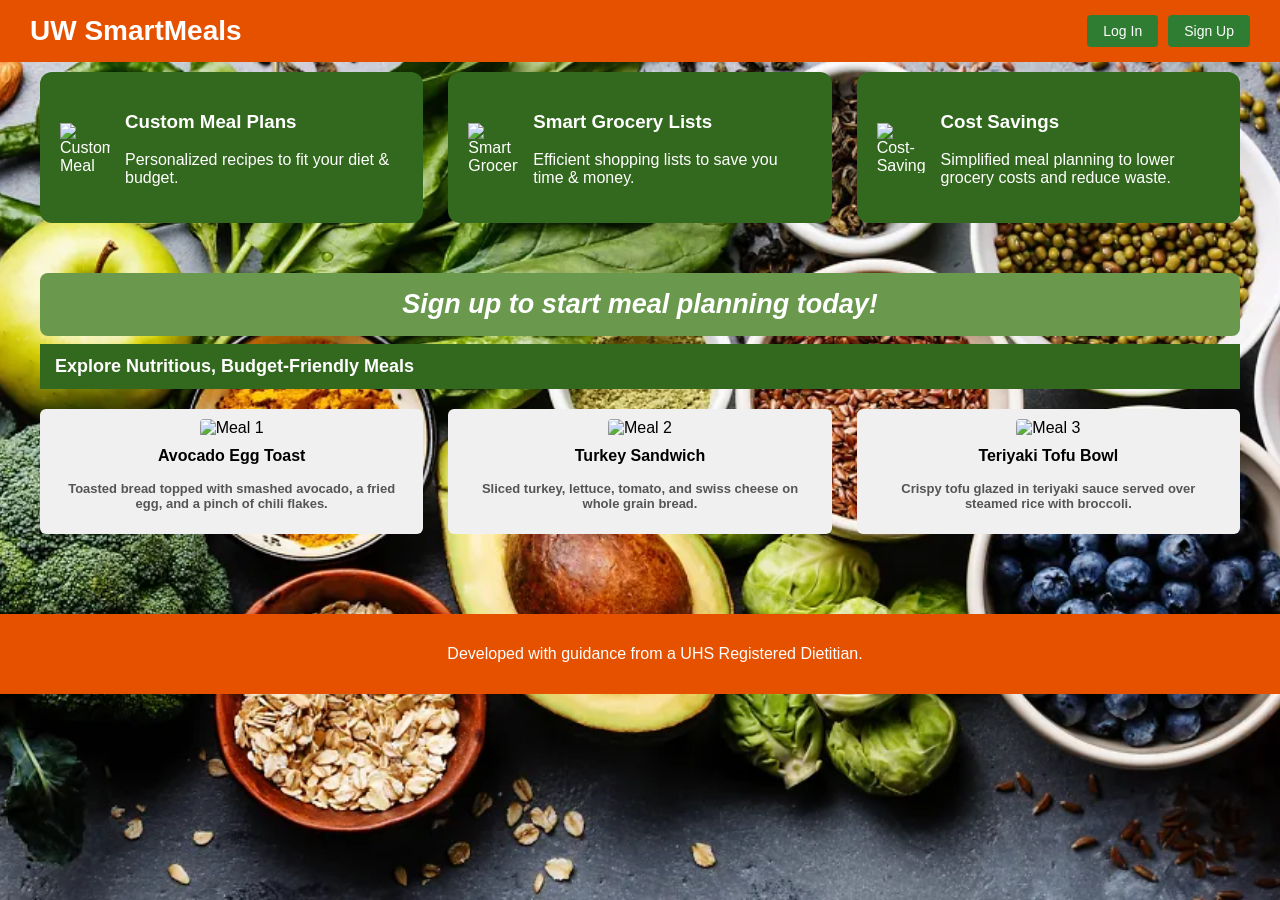
==== index.html @ f25e96b3 "Created image folders for each html file" ====
<!doctype html>
<html lang="en">
  <head>
    <meta charset="UTF-8" />
    <meta name="viewport" content="width=device-width, initial-scale=1.0" />
    <title>UW SmartMeals Project</title>
    <link rel="stylesheet" href="style.css" />
  </head>

  <body>
    <!-- Header -->
    <header class="header">
      <h1 class="logo">UW SmartMeals</h1>

      <div class="auth-buttons">
        <a href="login.html" class="btn login" class="">Log In</a>
        <a href="signup.html" class="btn signup">Sign Up</a>
      </div>
    </header>

    <!-- Features -->
    <div class="features">
      <div class="feature-box">
        <div class="feature-content">
          <img
            src="images/Index.html images/CalendarIcon.png"
            alt="Custom Meal Plans Icon"
            class="feature-icon"
          />
          <div>
            <h3>Custom Meal Plans</h3>
            <p>Personalized recipes to fit your diet & budget.</p>
          </div>
        </div>
      </div>

      <div class="feature-box">
        <div class="feature-content">
          <img
            src="images/Index.html images/GroceryCart.png"
            alt="Smart Grocery Lists Icon"
            class="feature-icon"
          />
          <div>
            <h3>Smart Grocery Lists</h3>
            <p>Efficient shopping lists to save you time & money.</p>
          </div>
        </div>
      </div>

      <div class="feature-box">
        <div class="feature-content">
          <img
            src="images/Index.html images/PiggyBank.png"
            alt="Cost-Saving Tips Icon"
            class="feature-icon"
          />
          <div>
            <h3>Cost Savings</h3>
            <p>
              Simplified meal planning to lower grocery costs and reduce waste.
            </p>
          </div>
        </div>
      </div>
    </div>

    <!-- Main Dashboard -->
    <div class="main-layout">
      <div class="meal-section">
        <div class="signup-cta">Sign up to start meal planning today!</div>
        <div class="section-title">
          Explore Nutritious, Budget-Friendly Meals
        </div>
        <div class="meal-cards">
          <div class="meal-card">
            <img
              src="images/Index.html images/AvocadoEggToast.jpg"
              alt="Meal 1"
            />
            <p class="meal-title">Avocado Egg Toast</p>
            <p class="meal-desc">
              Toasted bread topped with smashed avocado, a fried egg, and a
              pinch of chili flakes.
            </p>
          </div>
          <div class="meal-card">
            <img
              src="images/Index.html images/TurkeySandwich.jpg"
              alt="Meal 2"
            />
            <p class="meal-title">Turkey Sandwich</p>
            <p class="meal-desc">
              Sliced turkey, lettuce, tomato, and swiss cheese on whole grain
              bread.
            </p>
          </div>
          <div class="meal-card">
            <img
              src="images/Index.html images/TerriyakiTofuBowl.jpg"
              alt="Meal 3"
            />
            <p class="meal-title">Teriyaki Tofu Bowl</p>
            <p class="meal-desc">
              Crispy tofu glazed in teriyaki sauce served over steamed rice with
              broccoli.
            </p>
          </div>
        </div>
      </div>
    </div>

    <!-- Footer -->
    <footer class="footer">
      <p>Developed with guidance from a UHS Registered Dietitian.</p>
    </footer>
  </body>
</html>
---- style.css ----
/* Body / Global Styles */
body {
  margin: 0;
  font-family: Arial, Helvetica, sans-serif;
  background-image: url("Images/UWSmartMealsBckgrnd.webp");
  background-size: cover;
  background-position: center;
  background-repeat: no-repeat;
  min-height: 100vh;
  display: flex;
  flex-direction: column;
  background-color: #e65100;
}

/* formatting */
html,
body {
  height: 100%;
  margin: 0;
}

main {
  flex: 1;
}

/* Header */
.header {
  display: flex;
  justify-content: space-between;
  align-items: center;
  background-color: #e65100;
  padding: 15px 30px;
  width: 100%;
  box-sizing: border-box;
}

.logo {
  color: white;
  margin: 0;
  font-size: 28px;
  font-weight: bold;
  text-decoration: none;
}

/* Buttons */
.auth-buttons {
  display: flex;
  gap: 10px;
}

.btn {
  padding: 8px 16px;
  font-size: 14px;
  border-radius: 4px;
  text-decoration: none;
  display: inline-block;
  transition: all 0.2s ease;
  cursor: pointer;
}

.btn:hover {
  transform: translateY(-3px);
}

.login {
  background-color: #2e7d32;
  color: white;
}

.signup {
  background-color: #2e7d32;
  color: white;
}

.signup-cta {
  background-color: #6a994e;
  color: white;
  text-align: center;
  font-size: 27px;
  font-weight: bold;
  font-style: italic;
  padding: 16px;
  border-radius: 8px;
  margin-bottom: 8px;
}

/* Sign Up / Login Pages */
.signup-body {
  min-height: 100vh;
  display: flex;
  flex-direction: column;
}

.signup-page {
  flex: 1;
  display: flex;
  justify-content: center;
  align-items: center;
  padding: 50px 20px;
}

.signup-container {
  background-color: white;
  width: 100%;
  max-width: 700px;
  padding: 35px;
  border-radius: 12px;
  box-shadow: 0 4px 15px rgba(0, 0, 0, 0.1);
}

.signup-container h2 {
  margin-top: 0;
  color: #c5050c;
  text-align: center;
}

.signup-container p {
  text-align: center;
  margin-bottom: 25px;
}

.signup-form {
  display: flex;
  flex-direction: column;
  gap: 18px;
}

.form-row {
  display: flex;
  gap: 20px;
}

.form-group {
  display: flex;
  flex-direction: column;
  flex: 1;
}

.form-group label {
  margin-bottom: 6px;
  font-weight: bold;
}

.form-group input {
  padding: 12px;
  border: 1px solid #ccc;
  border-radius: 8px;
  font-size: 1rem;
}

.primary-btn {
  background-color: #c5050c;
  color: white;
  border: none;
  padding: 14px;
  border-radius: 8px;
  font-size: 1rem;
  font-weight: bold;
  cursor: pointer;
}

.login-link a {
  color: #c5050c;
  font-weight: bold;
  text-decoration: none;
}

/* Feature Boxes */
.features {
  display: flex;
  gap: 25px;
  padding: 10px 40px;
}

.feature-box {
  flex: 1;
  text-decoration: none;
  color: white;
  background-color: #33691e;
  padding: 20px;
  border-radius: 12px;
  transition:
    transform 0.2s,
    background 0.2s;
}

.feature-content {
  display: flex;
  align-items: center;
  gap: 15px;
}

.feature-icon {
  width: 50px;
  height: 50px;
}

/* Main Layout */
.main-layout {
  display: flex;
  gap: 40px;
  padding: 40px;
  align-items: flex-start;
}

/* Contact Box (LEFT) */
.contact-box {
  background-color: #3f5f0b;
  color: white;
  padding: 20px;
  width: 300px;
  border-radius: 8px;
  box-sizing: border-box;
}

.contact-box input,
.contact-box textarea {
  width: 100%;
  box-sizing: border-box;
  padding: 10px;
  border: none;
  border-radius: 4px;
  margin-bottom: 12px;
  font-size: 14px;
}

.contact-box h3 {
  margin-top: 0;
  margin-bottom: 15px;
}

.contact-box label {
  display: block;
  margin-top: 10px;
  margin-bottom: 5px;
}

.contact-box textarea {
  height: 120px;
  resize: none;
}

/* Meal Section (RIGHT) */
.meal-section {
  flex: 1;
}

.meal-cards {
  display: flex;
  gap: 25px;
  width: 100%;
}

.meal-card {
  background-color: #6a994e;
  border-radius: 6px;
  text-align: center;
  flex: 1;
  padding: 10px;
}

.meal-title {
  margin-top: 10px;
  font-weight: bold;
  font-size: 16px;
}

.meal-desc {
  font-size: 13px;
  color: #555;
  margin-top: 5px;
  padding: 0 8px;
}

.section-title {
  background-color: #33691e;
  color: white;
  padding: 12px 15px;
  margin-bottom: 20px;
  font-weight: bold;
  font-size: 18px;
}

/* Meal Cards */
.meal-cards {
  display: flex;
  gap: 25px;
}

.meal-card {
  background: #f0f0f0;
  border-radius: 6px;
  text-align: center;
  width: 220px;
  padding: 10px;
}

.meal-card img {
  width: 100%;
  height: 130px;
  object-fit: cover;
  border-radius: 4px;
}

.meal-card p {
  margin-top: 10px;
  font-weight: bold;
}

/* Footer */
.footer {
  background-color: #e65100;
  color: white;
  text-align: center;
  padding: 15px;
  margin-top: 40px;
  width: 100%;
}

/* Meal Plan Grid */
.meal-grid {
  display: flex;
  justify-content: space-around;
  margin: 0 20px 20px 20px;
  gap: 20px;
}

.meal-column {
  flex: 1;
}

.meal-column h3 {
  background-color: #e65100;
  color: white;
  text-align: center;
  margin: 0;
  padding: 8px;
  border-radius: 4px 4px 0 0;
}

/* Meal slots */
.meal-boxes {
  display: flex;
  justify-content: space-between;
  margin-top: 10px;
}

.meal-box {
  width: 32%;
  height: 100px;
  background: rgba(255, 255, 255, 0.85);
  border: 2px dashed #999;
  display: flex;
  align-items: flex-end;
  justify-content: center;
  position: relative;
  border-radius: 6px;
}

.meal-label {
  background-color: #e65100;
  color: white;
  width: 100%;
  text-align: center;
  position: absolute;
  bottom: 0;
  font-size: 12px;
  padding: 2px 0;
}

/* Bottom layout */
.bottom-section {
  display: flex;
  gap: 25px;
  margin: 20px;
}

/* Recipes section */
.recipes {
  flex: 3;
}

.recipe-cards {
  display: flex;
  gap: 20px;
}

/* Card */
.card {
  background: #f0f0f0;
  border-radius: 6px;
  text-align: center;
  width: 30%;
  padding: 10px;
}

.card img {
  width: 100%;
  height: 140px;
  object-fit: cover;
  border-radius: 4px;
}

.card-title {
  margin-top: 10px;
  font-weight: bold;
  background-color: #e65100;
  color: white;
  padding: 5px;
  border-radius: 4px;
}

/* Grocery list */
.grocery {
  flex: 1;
  background-color: #33691e;
  color: white;
  padding: 15px;
  border-radius: 8px;
}

.grocery-box {
  background: white;
  color: black;
  padding: 10px;
  margin: 10px 0;
  border-radius: 4px;
}

.grocery button {
  width: 100%;
  padding: 10px;
  background-color: #e65100;
  border: none;
  color: white;
  border-radius: 4px;
  cursor: pointer;
}

.grocery button:hover {
  background-color: #bf360c;
}

/* Filter Box */
.filter-box {
  background-color: #3f5f0b;
  color: white;
  padding: 20px;
  flex: 0 0 20%;
  border-radius: 8px;
  box-sizing: border-box;
  margin-right: 20px;
}

.filter-box input,
.filter-box textarea {
  width: 100%;
  box-sizing: border-box;
  padding: 10px;
  border: none;
  border-radius: 4px;
  margin-bottom: 12px;
  font-size: 14px;
}

.filter-box h3 {
  margin-top: 0;
  margin-bottom: 15px;
}

.filter-box label {
  display: block;
  margin-top: 10px;
  margin-bottom: 5px;
}

.filter-box textarea {
  height: 120px;
  resize: none;
}

/* Checkboxes */
.meal-filter-box {
  background-color: white;
}

.checkbox-container {
  display: flex;
  flex-direction: column;
  align-items: flex-start;
}

.checkbox-item {
  display: flex;
  align-items: center;
  margin-bottom: 5px;
}

.checkbox-text {
  color: black;
  margin-left: 8px;
  white-space: nowrap;
}

/* Search Container */
.search-container {
  background-color: #3f5f0b;
  color: white;
  padding: 20px 40px 20px 20px;
  flex: 0 0 70%;
  border-radius: 8px;
  box-sizing: border-box;
}

.search-container h3 {
  margin-top: 0;
  margin-bottom: 15px;
}

.search-input {
  width: 100%;
  box-sizing: border-box;
  padding: 10px;
  border: none;
  border-radius: 4px;
  margin-bottom: 12px;
  font-size: 14px;
  background-color: white;
}

.recipes-container {
  display: flex;
  flex-direction: column;
  gap: 20px;
  padding-top: 20px;
  background-color: #e65100;
}

.recipe-item {
  display: flex;
  align-items: flex-start;
  margin-bottom: 15px;
}

.recipe-image {
  width: 150px;
  height: 120px;
  object-fit: cover;
  border-radius: 4px;
  margin-right: 15px;
  margin-left: 20px;
}

.recipe-details {
  display: flex;
  flex-direction: column;
}

.recipe-text {
  font-size: 16px;
  color: white;
  margin-bottom: 5px;
}

.recipe-description {
  background: white;
  border: 1px solid black;
  padding: 8px;
  border-radius: 4px;
  font-size: 14px;
  color: black;
  width: 550px;
  height: 60px;
  display: flex;
  align-items: center;
}

.description-row {
  display: flex;
  justify-content: space-between;
  align-items: center;
  gap: 10px;
}

.add-button {
  background: white;
  border: 1px solid black;
  color: black;
  padding: 5px 10px;
  border-radius: 4px;
  cursor: pointer;
  font-size: 14px;
  width: 150px;
  height: 40px;
  margin-right: 20px;
}

/* Content Wrapper */
.content-wrapper {
  display: flex;
  justify-content: space-around;
  align-items: flex-start;
  margin-top: 20px;
  width: 100%;
  padding: 0 20px;
  box-sizing: border-box;
}
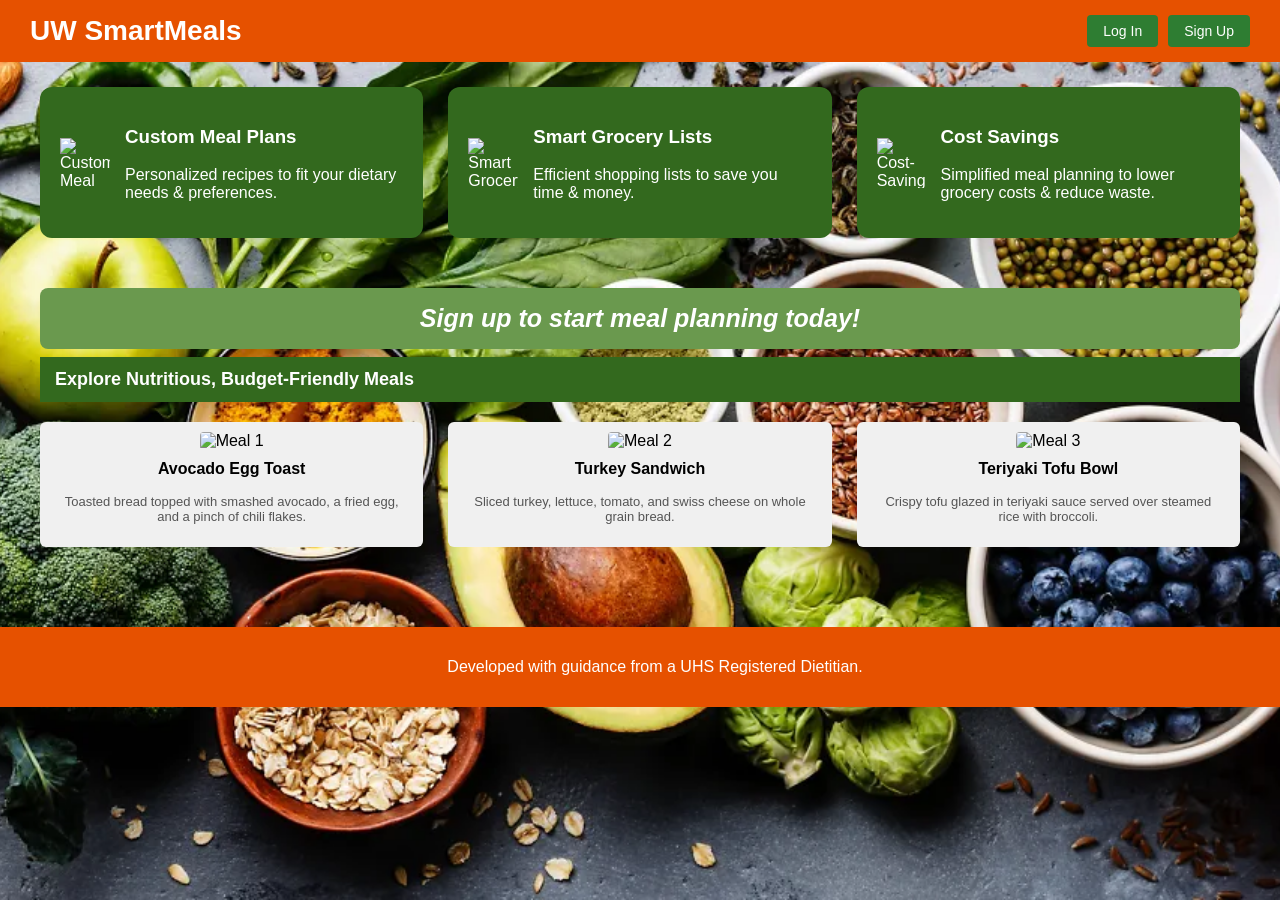
==== commit e2456891: "adding grocery list page and formatting issues" ====
--- a/index.html
+++ b/index.html
@@ -1,4 +1,4 @@
-<!doctype html>
+<!DOCTYPE html>
 <html lang="en">
   <head>
     <meta charset="UTF-8" />
@@ -29,7 +29,7 @@
           />
           <div>
             <h3>Custom Meal Plans</h3>
-            <p>Personalized recipes to fit your diet & budget.</p>
+            <p>Personalized recipes to fit your dietary needs & preferences.</p>
           </div>
         </div>
       </div>
@@ -58,7 +58,7 @@
           <div>
             <h3>Cost Savings</h3>
             <p>
-              Simplified meal planning to lower grocery costs and reduce waste.
+              Simplified meal planning to lower grocery costs & reduce waste.
             </p>
           </div>
         </div>
@@ -97,7 +97,7 @@
           </div>
           <div class="meal-card">
             <img
-              src="images/Index.html images/TerriyakiTofuBowl.jpg"
+              src="images/Index.html images/TeriyakiTofuBowl.jpg"
               alt="Meal 3"
             />
             <p class="meal-title">Teriyaki Tofu Bowl</p>
--- a/style.css
+++ b/style.css
@@ -12,7 +12,6 @@
   background-color: #e65100;
 }
 
-/* formatting */
 html,
 body {
   height: 100%;
@@ -43,7 +42,8 @@
 }
 
 /* Buttons */
-.auth-buttons {
+.auth-buttons,
+.nav {
   display: flex;
   gap: 10px;
 }
@@ -62,26 +62,10 @@
   transform: translateY(-3px);
 }
 
-.login {
-  background-color: #2e7d32;
-  color: white;
-}
-
+.login,
 .signup {
   background-color: #2e7d32;
   color: white;
-}
-
-.signup-cta {
-  background-color: #6a994e;
-  color: white;
-  text-align: center;
-  font-size: 27px;
-  font-weight: bold;
-  font-style: italic;
-  padding: 16px;
-  border-radius: 8px;
-  margin-bottom: 8px;
 }
 
 /* Sign Up / Login Pages */
@@ -169,7 +153,7 @@
 .features {
   display: flex;
   gap: 25px;
-  padding: 10px 40px;
+  padding: 25px 40px;
 }
 
 .feature-box {
@@ -199,64 +183,61 @@
 .main-layout {
   display: flex;
   gap: 40px;
-  padding: 40px;
+  padding: 25px 40px 40px;
   align-items: flex-start;
 }
 
-/* Contact Box (LEFT) */
-.contact-box {
-  background-color: #3f5f0b;
-  color: white;
-  padding: 20px;
-  width: 300px;
-  border-radius: 8px;
-  box-sizing: border-box;
-}
-
-.contact-box input,
-.contact-box textarea {
-  width: 100%;
-  box-sizing: border-box;
-  padding: 10px;
-  border: none;
-  border-radius: 4px;
-  margin-bottom: 12px;
-  font-size: 14px;
-}
-
-.contact-box h3 {
-  margin-top: 0;
-  margin-bottom: 15px;
-}
-
-.contact-box label {
-  display: block;
-  margin-top: 10px;
-  margin-bottom: 5px;
-}
-
-.contact-box textarea {
-  height: 120px;
-  resize: none;
-}
-
-/* Meal Section (RIGHT) */
+/* Meal Section */
 .meal-section {
   flex: 1;
-}
-
+  min-width: 0;
+  width: 100%;
+  box-sizing: border-box;
+}
+
+.section-title {
+  background-color: #33691e;
+  color: white;
+  padding: 12px 15px;
+  margin-bottom: 20px;
+  font-weight: bold;
+  font-size: 18px;
+}
+
+/* Sign Up CTA */
+.signup-cta {
+  background-color: #6a994e;
+  color: white;
+  text-align: center;
+  font-size: 25px;
+  font-weight: bold;
+  font-style: italic;
+  padding: 16px;
+  border-radius: 8px;
+  margin: 0 0 8px;
+  box-sizing: border-box;
+  width: 100%;
+}
+
+/* Meal Cards */
 .meal-cards {
   display: flex;
   gap: 25px;
-  width: 100%;
 }
 
 .meal-card {
-  background-color: #6a994e;
+  background: #f0f0f0;
   border-radius: 6px;
   text-align: center;
   flex: 1;
   padding: 10px;
+}
+
+.meal-card img {
+  width: 100%;
+  height: 130px;
+  object-fit: cover;
+  border-radius: 4px;
 }
 
 .meal-title {
@@ -272,41 +253,6 @@
   padding: 0 8px;
 }
 
-.section-title {
-  background-color: #33691e;
-  color: white;
-  padding: 12px 15px;
-  margin-bottom: 20px;
-  font-weight: bold;
-  font-size: 18px;
-}
-
-/* Meal Cards */
-.meal-cards {
-  display: flex;
-  gap: 25px;
-}
-
-.meal-card {
-  background: #f0f0f0;
-  border-radius: 6px;
-  text-align: center;
-  width: 220px;
-  padding: 10px;
-}
-
-.meal-card img {
-  width: 100%;
-  height: 130px;
-  object-fit: cover;
-  border-radius: 4px;
-}
-
-.meal-card p {
-  margin-top: 10px;
-  font-weight: bold;
-}
-
 /* Footer */
 .footer {
   background-color: #e65100;
@@ -375,7 +321,7 @@
   margin: 20px;
 }
 
-/* Recipes section */
+/* Recipes section (meal plans page) */
 .recipes {
   flex: 3;
 }
@@ -441,7 +387,18 @@
   background-color: #bf360c;
 }
 
-/* Filter Box */
+/* Layout */
+.content-wrapper {
+  display: flex;
+  justify-content: space-around;
+  align-items: flex-start;
+  margin-top: 20px;
+  width: 100%;
+  padding: 0 20px;
+  box-sizing: border-box;
+}
+
+/* Sidebar / Filter Box */
 .filter-box {
   background-color: #3f5f0b;
   color: white;
@@ -452,7 +409,7 @@
   margin-right: 20px;
 }
 
-.filter-box input,
+.filter-box input:not([type="checkbox"]),
 .filter-box textarea {
   width: 100%;
   box-sizing: border-box;
@@ -461,6 +418,7 @@
   border-radius: 4px;
   margin-bottom: 12px;
   font-size: 14px;
+  font-family: inherit;
 }
 
 .filter-box h3 {
@@ -481,7 +439,8 @@
 
 /* Checkboxes */
 .meal-filter-box {
-  background-color: white;
+  background-color: transparent;
+  padding: 4px 0;
 }
 
 .checkbox-container {
@@ -497,9 +456,18 @@
 }
 
 .checkbox-text {
-  color: black;
+  color: white;
   margin-left: 8px;
   white-space: nowrap;
+}
+
+.filter-box input[type="checkbox"],
+.admin-form-box input[type="checkbox"] {
+  width: 18px;
+  height: 18px;
+  accent-color: #33691e;
+  cursor: pointer;
+  flex-shrink: 0;
 }
 
 /* Search Container */
@@ -528,18 +496,31 @@
   background-color: white;
 }
 
+/* Recipes List */
 .recipes-container {
   display: flex;
   flex-direction: column;
   gap: 20px;
   padding-top: 20px;
   background-color: #e65100;
+  max-height: 600px;
+  overflow-y: auto;
+}
+
+.no-results {
+  color: white;
+  text-align: center;
+  padding: 20px;
 }
 
 .recipe-item {
   display: flex;
   align-items: flex-start;
   margin-bottom: 15px;
+}
+
+.recipe-item.admin-recipe-item {
+  position: relative;
 }
 
 .recipe-image {
@@ -554,22 +535,26 @@
 .recipe-details {
   display: flex;
   flex-direction: column;
+  flex: 1;
+  min-width: 0;
 }
 
 .recipe-text {
-  font-size: 16px;
+  font-size: 18px;
   color: white;
   margin-bottom: 5px;
+  font-weight: bold;
 }
 
 .recipe-description {
   background: white;
-  border: 1px solid black;
+  border: none;
   padding: 8px;
   border-radius: 4px;
-  font-size: 14px;
+  font-size: 15px;
   color: black;
-  width: 550px;
+  flex: 1;
+  min-width: 0;
   height: 60px;
   display: flex;
   align-items: center;
@@ -583,9 +568,9 @@
 }
 
 .add-button {
-  background: white;
-  border: 1px solid black;
-  color: black;
+  background: #33691e;
+  border: none;
+  color: white;
   padding: 5px 10px;
   border-radius: 4px;
   cursor: pointer;
@@ -595,13 +580,639 @@
   margin-right: 20px;
 }
 
-/* Content Wrapper */
-.content-wrapper {
-  display: flex;
-  justify-content: space-around;
+/* Recipes Title Bar */
+.recipes-title-bar {
+  background-color: #33691e;
+  color: white;
+  padding: 12px 15px;
+  font-size: 18px;
+  font-weight: bold;
+  border-radius: 6px;
+  margin-bottom: 15px;
+  width: 100%;
+  box-sizing: border-box;
+}
+
+/* Recipes Section (admin right panel) */
+.recipes-section {
+  flex: 1;
+  background-color: #3f5f0b;
+  color: white;
+  padding: 20px;
+  border-radius: 8px;
+  box-sizing: border-box;
+}
+
+.recipes-section h3 {
+  margin-top: 0;
+  margin-bottom: 15px;
+}
+
+/* Admin Form */
+.admin-form {
+  display: flex;
+  flex-direction: column;
+  gap: 10px;
+}
+
+.admin-form-box {
+  flex: 0 0 360px;
+  padding: 30px;
+  box-sizing: border-box;
+  max-height: 680px;
+  overflow-y: auto;
+}
+
+.submit-btn {
+  background-color: #e65100;
+  color: white;
+  border: none;
+  font-family: inherit;
+  font-size: 14px;
+  cursor: pointer;
+  width: 100%;
+  padding: 12px;
+  border-radius: 4px;
+  margin-top: 8px;
+}
+
+.admin-form input,
+.admin-form textarea {
+  width: 100%;
+  box-sizing: border-box;
+}
+
+.admin-form label {
+  display: block;
+  margin-top: 10px;
+  margin-bottom: 5px;
+}
+
+/* Group Box */
+.group-box {
+  background: rgba(255, 255, 255, 0.12);
+  padding: 12px;
+  border-radius: 6px;
+  margin-top: 12px;
+}
+
+.group-box label {
+  font-weight: bold;
+  margin-bottom: 8px;
+  display: block;
+}
+
+.checkbox-group {
+  display: flex;
+  flex-direction: column;
+  gap: 8px;
+}
+
+.checkbox-group label {
+  display: flex;
+  align-items: center;
+  gap: 8px;
+  cursor: pointer;
+}
+
+.admin-form-box .checkbox-group label {
+  display: flex;
+  align-items: center;
+  gap: 8px;
+  margin: 0;
+  font-weight: normal;
+  cursor: pointer;
+}
+
+/* Admin recipe card overrides */
+.admin-recipe-item .recipe-description {
+  height: auto;
+  display: block;
+  padding: 10px 12px;
+  align-items: unset;
+}
+
+.admin-recipe-item .recipe-description p {
+  margin: 4px 0;
+}
+
+.admin-recipe-item .recipe-details {
+  margin-right: 20px;
+}
+
+/* Delete Button */
+.delete-recipe-button {
+  position: absolute;
+  top: 8px;
+  right: 8px;
+  width: 26px;
+  height: 26px;
+  background: rgba(0, 0, 0, 0.6);
+  color: white;
+  border: none;
+  border-radius: 50%;
+  font-size: 14px;
+  cursor: pointer;
+  display: flex;
+  align-items: center;
+  justify-content: center;
+  z-index: 10;
+}
+
+.delete-recipe-button:hover {
+  background: rgba(176, 0, 32, 0.9);
+}
+
+/* Modal */
+.modal-overlay {
+  position: fixed;
+  top: 0;
+  left: 0;
+  width: 100%;
+  height: 100%;
+  background: rgba(0, 0, 0, 0.5);
+  display: flex;
+  align-items: center;
+  justify-content: center;
+  z-index: 1000;
+}
+
+.modal-overlay.hidden {
+  display: none;
+}
+
+.modal-box {
+  background: white;
+  padding: 25px;
+  border-radius: 10px;
+  width: 320px;
+  text-align: center;
+}
+
+.modal-actions {
+  margin-top: 15px;
+  display: flex;
+  justify-content: space-between;
+  gap: 10px;
+}
+
+.modal-delete-button {
+  background: #b00020;
+  color: white;
+  border: none;
+  padding: 8px 14px;
+  border-radius: 4px;
+  cursor: pointer;
+}
+
+.modal-cancel-button {
+  background: #ccc;
+  border: none;
+  padding: 8px 14px;
+  border-radius: 4px;
+  cursor: pointer;
+}
+
+/* ── Meal Plan Page ──────────────────────────────────────────────── */
+
+/* Selected Meals Queue */
+.meal-queue-section {
+  padding: 0 40px;
+}
+
+.meal-queue {
+  background-color: #3f5f0b;
+  border-radius: 8px;
+  padding: 15px;
+  display: flex;
+  flex-wrap: wrap;
+  gap: 12px;
+  min-height: 90px;
   align-items: flex-start;
-  margin-top: 20px;
-  width: 100%;
-  padding: 0 20px;
-  box-sizing: border-box;
-}
+  align-content: flex-start;
+  transition: background 0.15s, border 0.15s;
+}
+
+.meal-queue.queue-drag-over {
+  background-color: #2d5a08;
+  outline: 2px dashed #a5d6a7;
+}
+
+.queue-empty {
+  color: rgba(255, 255, 255, 0.7);
+  font-style: italic;
+  margin: auto;
+  text-align: center;
+}
+
+.queue-empty a {
+  color: #a5d6a7;
+  text-decoration: underline;
+}
+
+.queue-card {
+  background: #6a994e;
+  border-radius: 6px;
+  padding: 8px 12px 8px 10px;
+  cursor: grab;
+  width: 145px;
+  box-shadow: 0 2px 4px rgba(0, 0, 0, 0.2);
+  user-select: none;
+  position: relative;
+  transition: transform 0.1s, box-shadow 0.1s;
+}
+
+.queue-card:hover {
+  transform: translateY(-2px);
+  box-shadow: 0 4px 8px rgba(0, 0, 0, 0.25);
+}
+
+.queue-card.dragging {
+  opacity: 0.4;
+  cursor: grabbing;
+}
+
+.queue-card-name {
+  font-size: 13px;
+  font-weight: bold;
+  color: white;
+  padding-right: 16px;
+}
+
+.queue-card-type {
+  font-size: 11px;
+  color: rgba(255, 255, 255, 0.8);
+  margin-top: 3px;
+}
+
+.remove-queue-btn {
+  position: absolute;
+  top: 4px;
+  right: 4px;
+  background: rgba(0, 0, 0, 0.2);
+  color: white;
+  border: none;
+  border-radius: 50%;
+  width: 16px;
+  height: 16px;
+  font-size: 12px;
+  line-height: 1;
+  cursor: pointer;
+  display: flex;
+  align-items: center;
+  justify-content: center;
+  padding: 0;
+}
+
+.remove-queue-btn:hover {
+  background: rgba(176, 0, 32, 0.8);
+  color: white;
+}
+
+/* 7-Day Plan Grid */
+.plan-grid-section {
+  padding: 0 40px 40px;
+  overflow-x: auto;
+}
+
+.plan-grid {
+  display: grid;
+  grid-template-columns: 110px repeat(7, 1fr);
+  gap: 6px;
+  min-width: 760px;
+}
+
+.plan-corner {
+  background: transparent;
+}
+
+.plan-day-header {
+  background-color: #e65100;
+  color: white;
+  text-align: center;
+  font-weight: bold;
+  font-size: 13px;
+  padding: 8px 4px;
+  border-radius: 6px;
+  display: flex;
+  align-items: center;
+  justify-content: center;
+}
+
+.plan-meal-label {
+  background-color: #33691e;
+  color: white;
+  font-weight: bold;
+  font-size: 13px;
+  padding: 8px 6px;
+  border-radius: 6px;
+  display: flex;
+  align-items: center;
+  justify-content: center;
+  text-align: center;
+  min-height: 80px;
+}
+
+.drop-zone {
+  background: rgba(255, 255, 255, 0.85);
+  border: 2px dashed #bbb;
+  border-radius: 6px;
+  min-height: 80px;
+  display: flex;
+  align-items: center;
+  justify-content: center;
+  position: relative;
+  padding: 4px;
+  box-sizing: border-box;
+  transition: background 0.12s, border-color 0.12s;
+}
+
+.drop-zone.drag-over {
+  background: #c8e6c9;
+  border-color: #33691e;
+  border-style: solid;
+}
+
+.drop-hint {
+  color: #bbb;
+  font-size: 11px;
+  text-align: center;
+  pointer-events: none;
+}
+
+.placed-meal {
+  width: 100%;
+  min-height: 72px;
+  display: flex;
+  flex-direction: column;
+  align-items: center;
+  justify-content: center;
+  background-color: #6a994e;
+  border-radius: 4px;
+  cursor: grab;
+  padding: 20px 6px 6px;
+  box-sizing: border-box;
+  position: relative;
+}
+
+.placed-meal.dragging {
+  opacity: 0.4;
+  cursor: grabbing;
+}
+
+.placed-meal-name {
+  color: white;
+  font-size: 12px;
+  font-weight: bold;
+  text-align: center;
+  word-break: break-word;
+  line-height: 1.3;
+}
+
+.remove-meal-btn {
+  position: absolute;
+  top: 3px;
+  right: 3px;
+  background: rgba(0, 0, 0, 0.35);
+  color: white;
+  border: none;
+  border-radius: 50%;
+  width: 18px;
+  height: 18px;
+  font-size: 13px;
+  line-height: 1;
+  cursor: pointer;
+  display: flex;
+  align-items: center;
+  justify-content: center;
+  padding: 0;
+  flex-shrink: 0;
+}
+
+.remove-meal-btn:hover {
+  background: rgba(176, 0, 32, 0.85);
+}
+
+/* ── Plan Title Bar ───────────────────────────────────────────────── */
+
+.plan-title-bar {
+  padding: 25px 40px 0;
+  margin-bottom: 20px;
+  display: flex;
+  align-items: center;
+  justify-content: space-between;
+}
+
+.plan-section-title {
+  background-color: #33691e;
+  color: white;
+  font-size: 18px;
+  font-weight: bold;
+  padding: 10px 20px;
+  border-radius: 6px;
+  flex: 1;
+  display: flex;
+  justify-content: space-between;
+  align-items: center;
+}
+
+.grocery-list-btn {
+  background-color: #6a994e;
+  color: white;
+  padding: 6px 14px;
+  border-radius: 4px;
+  text-decoration: none;
+  font-size: 14px;
+  white-space: nowrap;
+  font-weight: normal;
+  margin-left: 16px;
+}
+
+.grocery-list-btn:hover {
+  background-color: #5a8440;
+  color: white;
+}
+
+/* ── Meal Detail Modal ────────────────────────────────────────────── */
+
+.meal-detail-modal {
+  position: fixed;
+  inset: 0;
+  background: rgba(0, 0, 0, 0.55);
+  display: flex;
+  align-items: center;
+  justify-content: center;
+  z-index: 1000;
+}
+
+.meal-detail-modal.hidden {
+  display: none;
+}
+
+.modal-content {
+  background: white;
+  border-radius: 10px;
+  padding: 28px 32px;
+  max-width: 480px;
+  width: 90%;
+  position: relative;
+  max-height: 85vh;
+  overflow-y: auto;
+}
+
+.modal-close-btn {
+  position: absolute;
+  top: 10px;
+  right: 14px;
+  background: none;
+  border: none;
+  font-size: 24px;
+  cursor: pointer;
+  color: #555;
+  line-height: 1;
+}
+
+.modal-close-btn:hover {
+  color: #b00020;
+}
+
+.popup-meal-image {
+  width: 100%;
+  max-height: 200px;
+  object-fit: cover;
+  border-radius: 6px;
+  margin-bottom: 14px;
+}
+
+.popup-meal-name {
+  font-size: 20px;
+  font-weight: bold;
+  color: #33691e;
+  margin-bottom: 12px;
+}
+
+.popup-meal-detail {
+  margin-bottom: 8px;
+  font-size: 14px;
+  line-height: 1.5;
+  color: #333;
+}
+
+.popup-meal-detail strong {
+  color: #1b5e20;
+}
+
+/* ── Grocery List Page ────────────────────────────────────────────── */
+
+.grocery-list-wrapper {
+  padding: 30px 40px 40px;
+  display: flex;
+  justify-content: center;
+}
+
+.grocery-list-container {
+  background: white;
+  border-radius: 8px;
+  padding: 24px 28px 32px;
+  box-shadow: 0 2px 8px rgba(0, 0, 0, 0.08);
+  width: 100%;
+  max-width: 580px;
+  max-height: 420px;
+  overflow-y: auto;
+}
+
+.grocery-list-title {
+  margin: 0 0 16px;
+  font-size: 20px;
+  font-weight: bold;
+  color: black;
+}
+
+.grocery-item-row {
+  display: flex;
+  align-items: center;
+  gap: 10px;
+  padding: 8px 0;
+  border-bottom: 1px solid #f0f0f0;
+}
+
+.grocery-item-row:last-child {
+  border-bottom: none;
+}
+
+.grocery-checkbox-wrap {
+  display: flex;
+  align-items: center;
+  gap: 8px;
+}
+
+.grocery-checkbox {
+  width: 18px;
+  height: 18px;
+  accent-color: #33691e;
+  cursor: pointer;
+  flex-shrink: 0;
+}
+
+.grocery-item-name {
+  font-size: 15px;
+  color: #333;
+}
+
+.grocery-item-name.checked-text {
+  text-decoration: line-through;
+  color: #999;
+}
+
+.empty-grocery {
+  color: #888;
+  font-size: 15px;
+  text-align: center;
+  padding: 30px 0;
+}
+
+.empty-link {
+  color: #33691e;
+  text-decoration: underline;
+}
+
+.info-btn-wrap {
+  position: relative;
+  display: inline-flex;
+  align-items: center;
+}
+
+.info-btn {
+  background: #81c784;
+  color: white;
+  border: none;
+  border-radius: 50%;
+  width: 20px;
+  height: 20px;
+  font-size: 12px;
+  font-weight: bold;
+  cursor: default;
+  display: flex;
+  align-items: center;
+  justify-content: center;
+  flex-shrink: 0;
+}
+
+.info-tooltip {
+  display: none;
+  position: absolute;
+  top: calc(100% + 5px);
+  left: 50%;
+  transform: translateX(-50%);
+  background: #333;
+  color: white;
+  font-size: 12px;
+  padding: 4px 10px;
+  border-radius: 4px;
+  white-space: nowrap;
+  z-index: 10;
+}
+
+.info-btn-wrap:hover .info-tooltip {
+  display: block;
+}
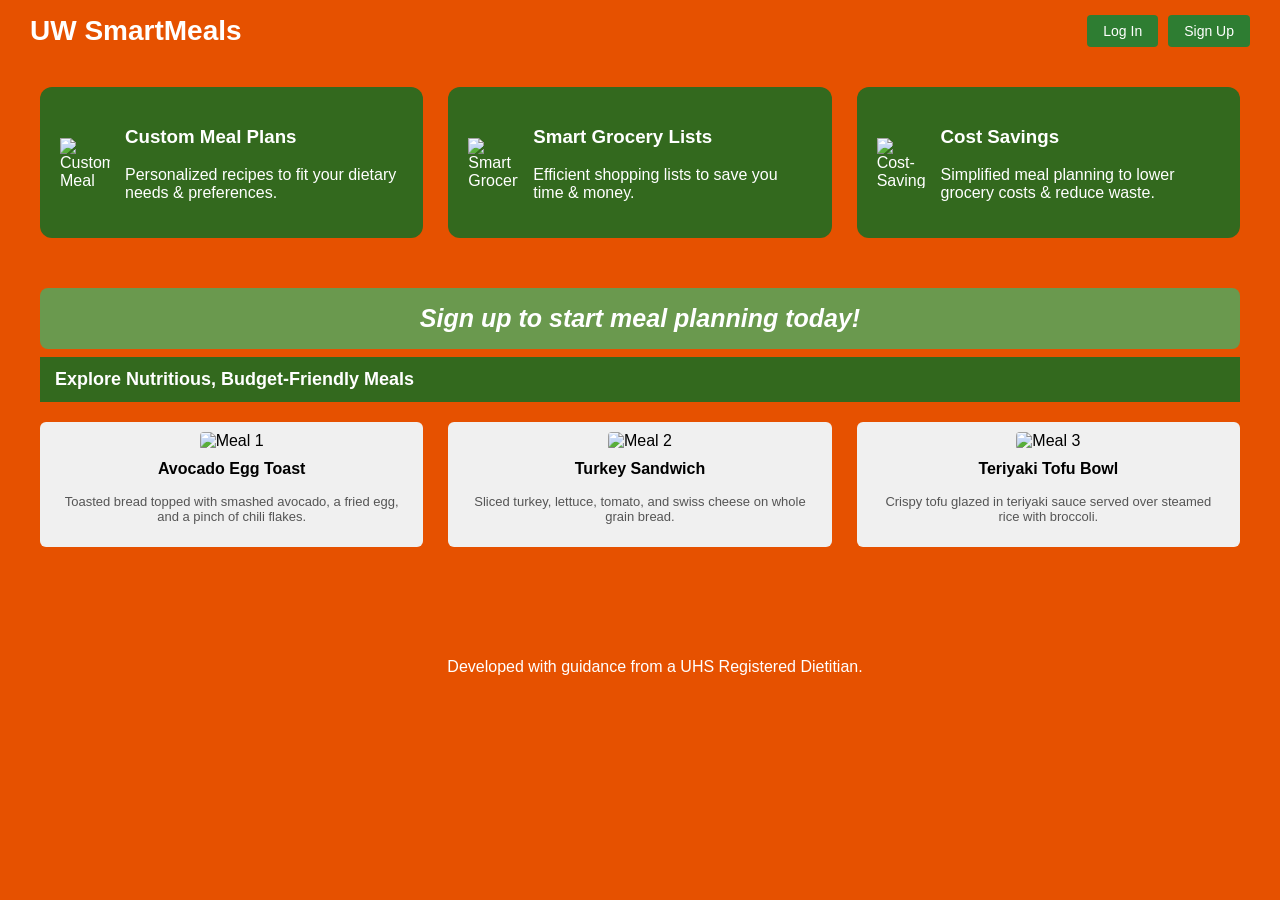
==== commit 97044499: "debugging test" ====
--- a/index.html
+++ b/index.html
@@ -13,7 +13,7 @@
       <h1 class="logo">UW SmartMeals</h1>
 
       <div class="auth-buttons">
-        <a href="login.html" class="btn login" class="">Log In</a>
+        <a href="login.html" class="btn login">Log In</a>
         <a href="signup.html" class="btn signup">Sign Up</a>
       </div>
     </header>
@@ -114,5 +114,9 @@
     <footer class="footer">
       <p>Developed with guidance from a UHS Registered Dietitian.</p>
     </footer>
+    <script src="https://www.gstatic.com/firebasejs/8.3.1/firebase-app.js"></script>
+    <script src="https://www.gstatic.com/firebasejs/8.3.1/firebase-auth.js"></script>
+    <script src="https://www.gstatic.com/firebasejs/8.3.1/firebase-firestore.js"></script>
+    <script src="https://www.gstatic.com/firebasejs/8.3.1/firebase-storage.js"></script>
   </body>
 </html>
--- a/style.css
+++ b/style.css
@@ -2,7 +2,7 @@
 body {
   margin: 0;
   font-family: Arial, Helvetica, sans-serif;
-  background-image: url("Images/UWSmartMealsBckgrnd.webp");
+  background-image: url("images/UWSmartMealsBckgrnd.webp");
   background-size: cover;
   background-position: center;
   background-repeat: no-repeat;
@@ -163,9 +163,7 @@
   background-color: #33691e;
   padding: 20px;
   border-radius: 12px;
-  transition:
-    transform 0.2s,
-    background 0.2s;
+  transition: transform 0.2s, background 0.2s;
 }
 
 .feature-content {
@@ -396,6 +394,7 @@
   width: 100%;
   padding: 0 20px;
   box-sizing: border-box;
+  flex: 1;
 }
 
 /* Sidebar / Filter Box */
@@ -1108,6 +1107,7 @@
   padding: 30px 40px 40px;
   display: flex;
   justify-content: center;
+  flex: 1;
 }
 
 .grocery-list-container {
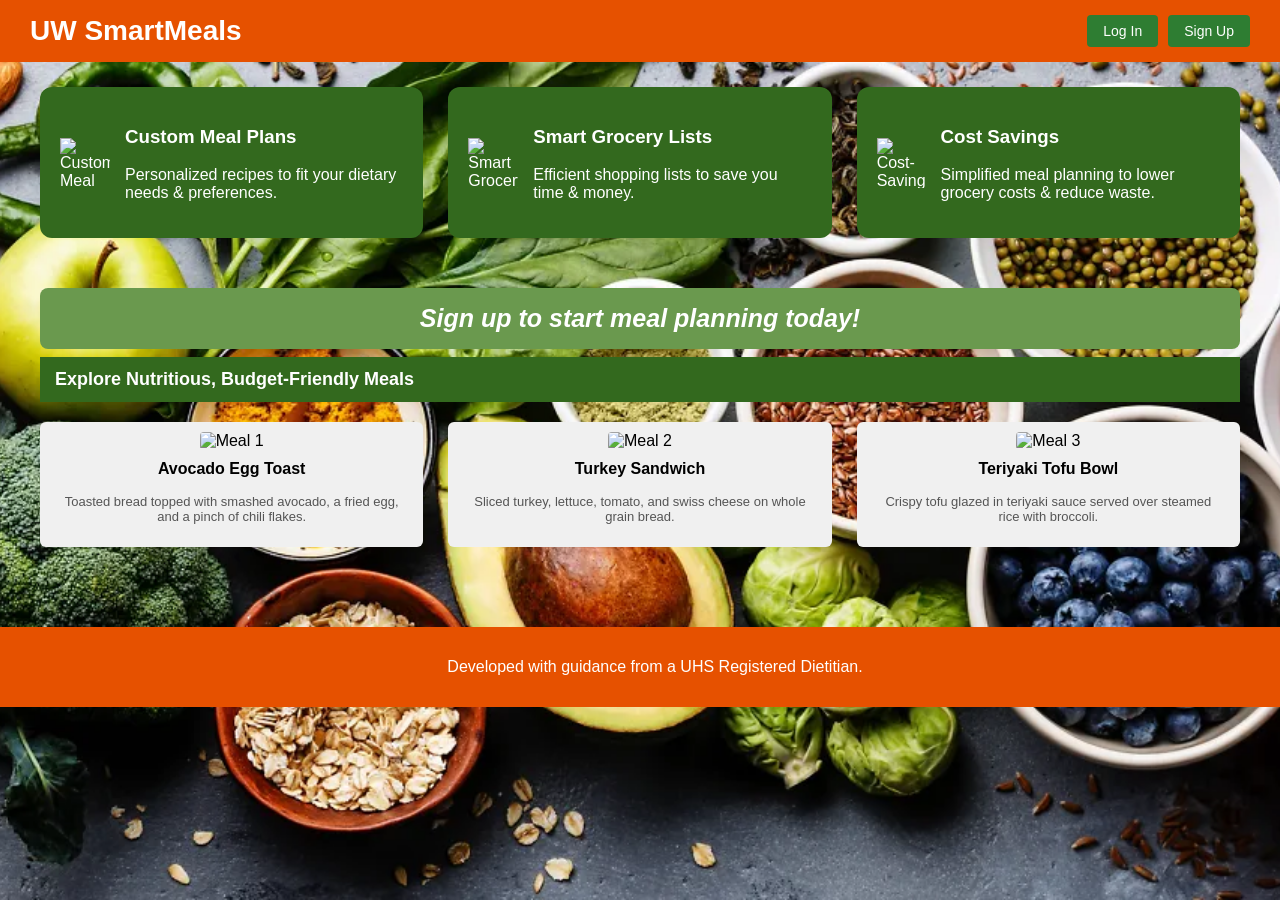
==== commit 28571a7b: "restored everything" ====
--- a/index.html
+++ b/index.html
@@ -13,7 +13,7 @@
       <h1 class="logo">UW SmartMeals</h1>
 
       <div class="auth-buttons">
-        <a href="login.html" class="btn login">Log In</a>
+        <a href="login.html" class="btn login" class="">Log In</a>
         <a href="signup.html" class="btn signup">Sign Up</a>
       </div>
     </header>
@@ -114,9 +114,5 @@
     <footer class="footer">
       <p>Developed with guidance from a UHS Registered Dietitian.</p>
     </footer>
-    <script src="https://www.gstatic.com/firebasejs/8.3.1/firebase-app.js"></script>
-    <script src="https://www.gstatic.com/firebasejs/8.3.1/firebase-auth.js"></script>
-    <script src="https://www.gstatic.com/firebasejs/8.3.1/firebase-firestore.js"></script>
-    <script src="https://www.gstatic.com/firebasejs/8.3.1/firebase-storage.js"></script>
   </body>
 </html>
--- a/style.css
+++ b/style.css
@@ -2,7 +2,7 @@
 body {
   margin: 0;
   font-family: Arial, Helvetica, sans-serif;
-  background-image: url("images/UWSmartMealsBckgrnd.webp");
+  background-image: url("Images/UWSmartMealsBckgrnd.webp");
   background-size: cover;
   background-position: center;
   background-repeat: no-repeat;
